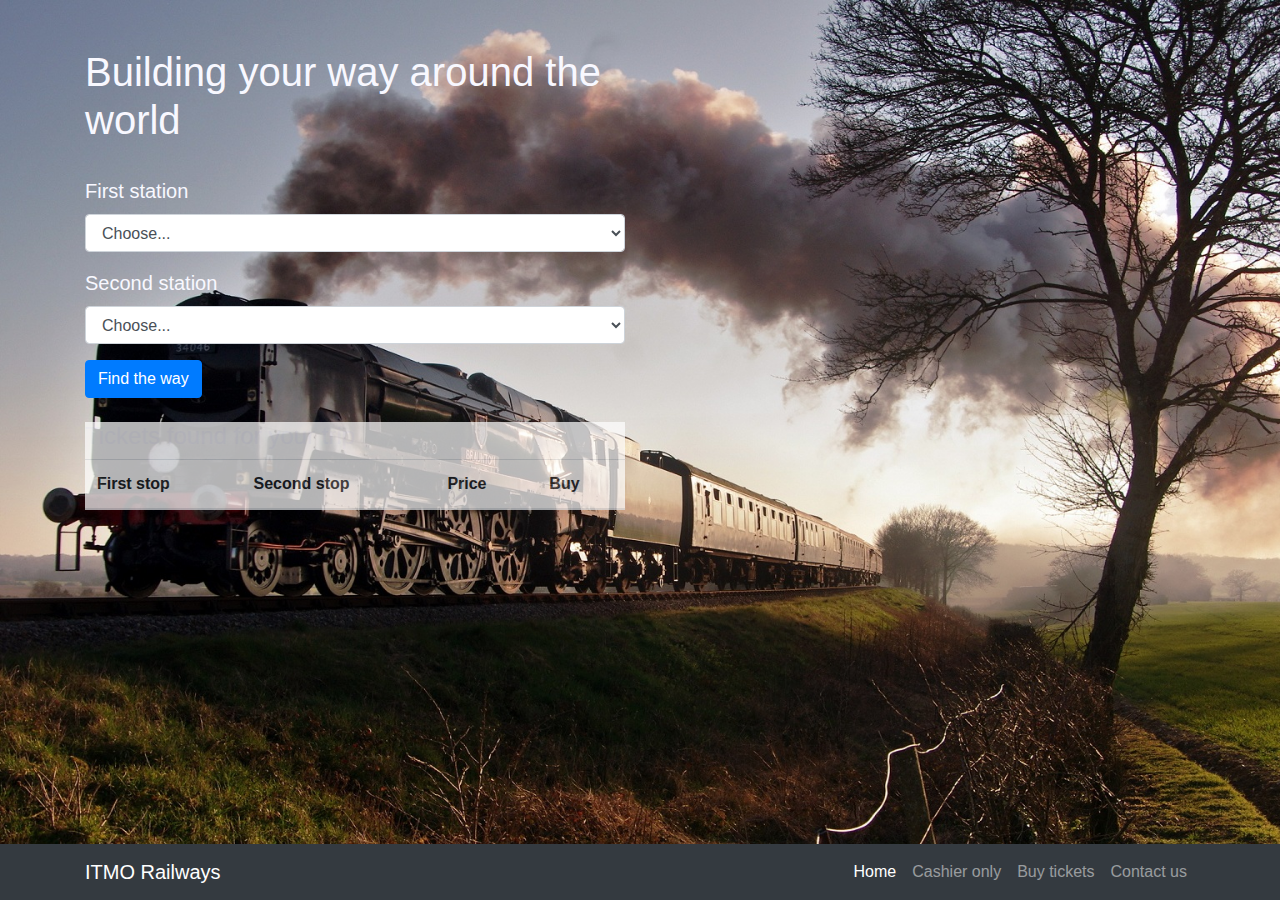
==== static/index.html @ 632b2022 "Вывод статических файлов" ====
<!DOCTYPE html>
<html lang="en">

<head>

  <meta charset="utf-8">
  <meta name="viewport" content="width=device-width, initial-scale=1, shrink-to-fit=no">
  <meta name="description" content="">
  <meta name="author" content="">

  <title>Railway helper</title>
  <link href="vendor/bootstrap/css/bootstrap.min.css" rel="stylesheet">
  <link href="css/styles.css" rel="stylesheet">

</head>

<body>
  <nav class="navbar navbar-expand-lg navbar-dark bg-dark fixed-bottom">
    <div class="container">
      <a class="navbar-brand" href="#">ITMO Railways</a>
      <button class="navbar-toggler" type="button" data-toggle="collapse" data-target="#navbarResponsive" aria-controls="navbarResponsive" aria-expanded="false" aria-label="Toggle navigation">
        <span class="navbar-toggler-icon"></span>
      </button>
      <div class="collapse navbar-collapse" id="navbarResponsive">
        <ul class="navbar-nav ml-auto">
          <li class="nav-item active">
            <a class="nav-link" href="index.html">Home
              <span class="sr-only">(current)</span>
            </a>
          </li>
          <li class="nav-item">
            <a class="nav-link" href="cashier.html">Cashier only</a>
          </li>
          <li class="nav-item">
            <a class="nav-link" href="#">Buy tickets</a>
          </li>
          <li class="nav-item">
            <a class="nav-link" href="contact.html">Contact us</a>
          </li>
        </ul>
      </div>
    </div>
  </nav>
  <section>
    <div class="container">
      <div class="row">
        <div class="col-lg-6 text-about">
          <h1 class="mt-5">Building your way around the world</h1>
        </div>
      </div>
    </div>
  </section>
  <br/>
  <section>
    <div class="container">
      <div class="row">
        <div class="col-lg-6">
          <form method="post" class="align-content-center" id="way_search">
            <div class="form-group">
              <label for="firstPlace">First station</label>
              <select id="firstPlace" class="form-control" name="first_st">
                <option selected>Choose...</option>
                <option>St 1</option>
                <option>St 2</option>
                <option>St 3</option>
                <option>St 4</option>
              </select>
            </div>
            <div class="form-group">
              <label for="secondPlace">Second station</label>
              <select id="secondPlace" class="form-control" name="second_st">
                <option selected>Choose...</option>
                <option>St 1</option>
                <option>St 2</option>
                <option>St 3</option>
                <option>St 4</option>
              </select>
            </div>
            <button type="submit" class="btn btn-primary" onclick="send_form('way_search')">Find the way</button>
          </form>
        </div>
      </div>
    </div>
  </section>
  <br/>
  <section>
    <div class="container hidden">
      <div class="row">
        <div class="col-lg-6">
          <div class="results" id="results">
            <form action="javascript:void(0);">
              <h4>Tickets found for your trip</h4>
              <div>
                <table class="table tickets_table" id="tickets_table">
                  <thead>
                  <tr>
                    <th>First stop</th>
                    <th>Second stop</th>
                    <th>Price</th>
                    <th>Buy</th>
                  </tr>
                  </thead>
                  <tbody id="tickets_body">

                  </tbody>
                </table>
              </div>
            </form>
          </div>
        </div>
      </div>
    </div>
  </section>
  <script src="vendor/jquery/jquery.min.js"></script>
  <script src="vendor/bootstrap/js/bootstrap.bundle.min.js"></script>
  <script>
    function send_form(form_id) {
      let form = $('#'+form_id);
      let msg = form.serialize();
      $.ajax({
        type: 'POST',
        url: 'http://206.81.28.231/PushTicketIntoDB',
        data: msg,
        success: function(data) {
          let res = JSON.parse(data);
          for (let i = 0; i < res.length; i++)
          {
            let tr = document.createElement('tr');
            tr.id = 'tr' + 1;
            let td1 = document.createElement('td');
            let td2 = document.createElement('td');
            let td3 = document.createElement('td');
            let td4 = document.createElement('td');
            document.getElementById('tickets_body').appendChild(tr);
            td1.innerHTML = res.st1[i];
            document.getElementById('tr' + i).appendChild(td1);
            td2.innerHTML = res.st2[i];
            document.getElementById('tr' + i).appendChild(td2);
            td3.innerHTML = res.price[i];
            document.getElementById('tr' + i).appendChild(td3);
            td4.innerHTML = '<button class="btn-link" onclick="location.href = \'https://aviasales.ru/\'">Buy</button>';
            document.getElementById('tr' + i).appendChild(td4);
                }
            },
        error:  function(){
          alert('Ошибка!');
        }
      });
    }
  </script>
</body>
</html>
---- static/css/styles.css ----
body {
  background: url(../media/railroad.jpg) no-repeat center center fixed;
  -webkit-background-size: cover;
  -moz-background-size: cover;
  background-size: cover;
  -o-background-size: cover;
}
body h1,h2,h3,h4,h5,h6,p,label{
  color: ghostwhite;
}
label{
  color: ghostwhite;
  font-size: 20px;
}
.center {
  position: absolute;
  left: 0;
  right: 0;
  margin: auto;
}
.results{
  background-color: white;
  opacity: 0.7;
}
.hidden{
  overflow: hidden;
}
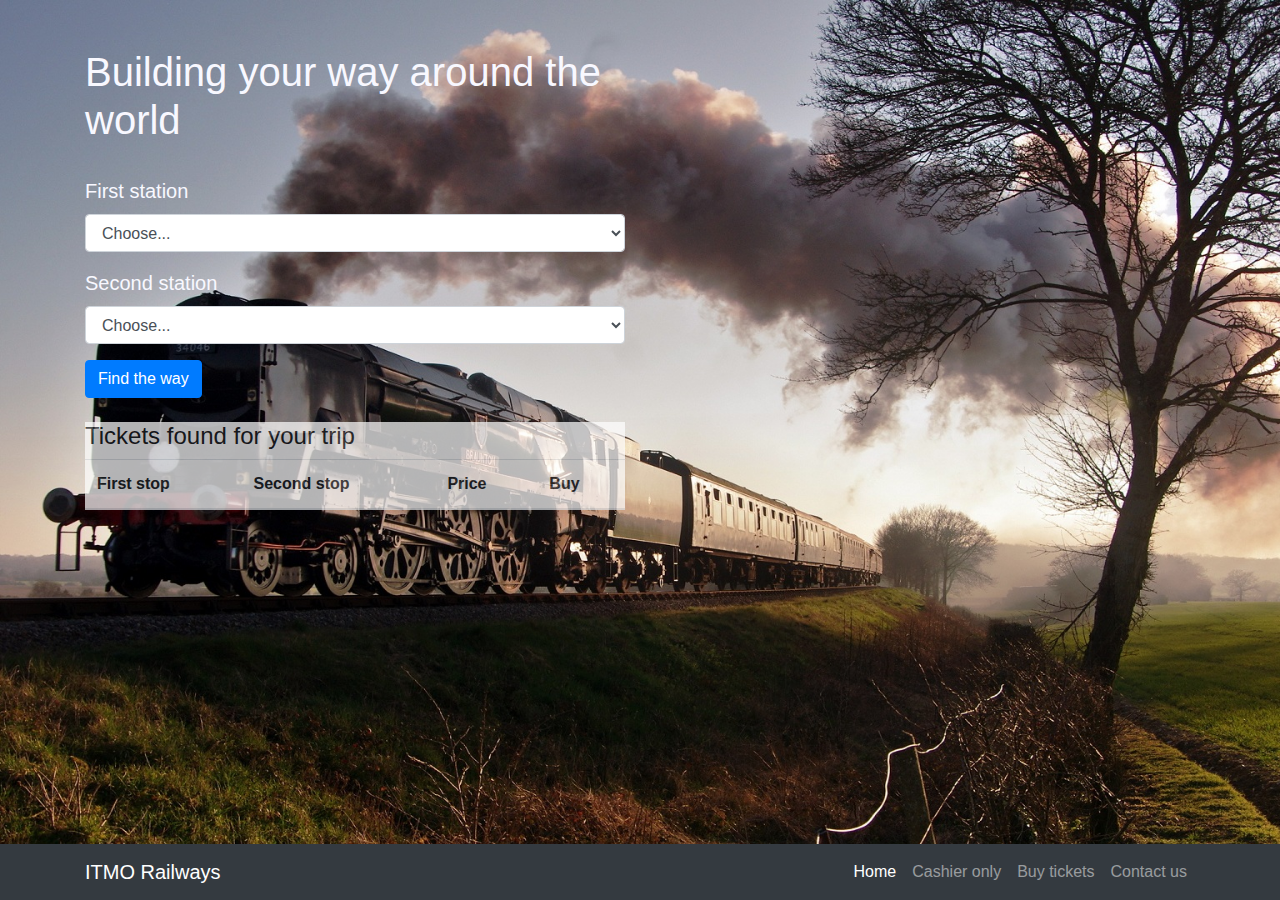
==== commit 83f6d96f: "POSTS updated" ====
--- a/static/index.html
+++ b/static/index.html
@@ -55,28 +55,26 @@
     <div class="container">
       <div class="row">
         <div class="col-lg-6">
-          <form method="post" class="align-content-center" id="way_search">
+          <form method="post" class="align-content-center" id="way_search" action="javascript:void(0);">
             <div class="form-group">
               <label for="firstPlace">First station</label>
-              <select id="firstPlace" class="form-control" name="first_st">
+              <select id="firstPlace" class="form-control" name="nameOfFirstStation">
                 <option selected>Choose...</option>
-                <option>St 1</option>
-                <option>St 2</option>
-                <option>St 3</option>
-                <option>St 4</option>
+                <option>ИТМО</option>
+                <option>Политех</option>
+                <option>Хата Безрукова</option>
               </select>
             </div>
             <div class="form-group">
               <label for="secondPlace">Second station</label>
-              <select id="secondPlace" class="form-control" name="second_st">
+              <select id="secondPlace" class="form-control" name="nameOfSecondStation">
                 <option selected>Choose...</option>
-                <option>St 1</option>
-                <option>St 2</option>
-                <option>St 3</option>
-                <option>St 4</option>
+                <option>ИТМО</option>
+                <option>Политех</option>
+                <option>Хата Безрукова</option>
               </select>
             </div>
-            <button type="submit" class="btn btn-primary" onclick="send_form('way_search')">Find the way</button>
+            <button type="submit" class="btn btn-primary" onclick="send_form()">Find the way</button>
           </form>
         </div>
       </div>
@@ -89,7 +87,7 @@
         <div class="col-lg-6">
           <div class="results" id="results">
             <form action="javascript:void(0);">
-              <h4>Tickets found for your trip</h4>
+              <h4 style="color: #1d2124">Tickets found for your trip</h4>
               <div>
                 <table class="table tickets_table" id="tickets_table">
                   <thead>
@@ -114,15 +112,20 @@
   <script src="vendor/jquery/jquery.min.js"></script>
   <script src="vendor/bootstrap/js/bootstrap.bundle.min.js"></script>
   <script>
-    function send_form(form_id) {
-      let form = $('#'+form_id);
-      let msg = form.serialize();
+    function send_form() {
+      let first_st  = document.getElementById('firstPlace').value;
+      let second_st  = document.getElementById('secondPlace').value;
       $.ajax({
         type: 'POST',
-        url: 'http://206.81.28.231/PushTicketIntoDB',
-        data: msg,
-        success: function(data) {
-          let res = JSON.parse(data);
+        url: 'http://206.81.28.231/ticket',
+        data: {
+          'nameOfFirstStation': first_st,
+          'nameOfSecondStation': second_st,
+        },
+        success: function(res) {
+          alert(res);
+          let data = JSON.parse(res);
+          let route_num = data.RouteNumber;
           for (let i = 0; i < res.length; i++)
           {
             let tr = document.createElement('tr');
@@ -132,13 +135,13 @@
             let td3 = document.createElement('td');
             let td4 = document.createElement('td');
             document.getElementById('tickets_body').appendChild(tr);
-            td1.innerHTML = res.st1[i];
+            td1.innerHTML = data.IdStation;
             document.getElementById('tr' + i).appendChild(td1);
-            td2.innerHTML = res.st2[i];
+            td2.innerHTML = data.IdStation2;
             document.getElementById('tr' + i).appendChild(td2);
-            td3.innerHTML = res.price[i];
+            td3.innerHTML = data.price;
             document.getElementById('tr' + i).appendChild(td3);
-            td4.innerHTML = '<button class="btn-link" onclick="location.href = \'https://aviasales.ru/\'">Buy</button>';
+            td4.innerHTML = '<button class="btn-link" onclick="buy(i)">Buy</button>';
             document.getElementById('tr' + i).appendChild(td4);
                 }
             },
@@ -148,5 +151,20 @@
       });
     }
   </script>
+  <script>
+    function buy(num){
+      $.ajax({
+        type: 'POST',
+        url: 'http://206.81.28.231/ticket',
+        data: num,
+        success: function(data) {
+          /* Generating pdf */
+        },
+        error:  function(){
+          alert('Ошибка!');
+        }
+      });
+    }
+  </script>
 </body>
 </html>
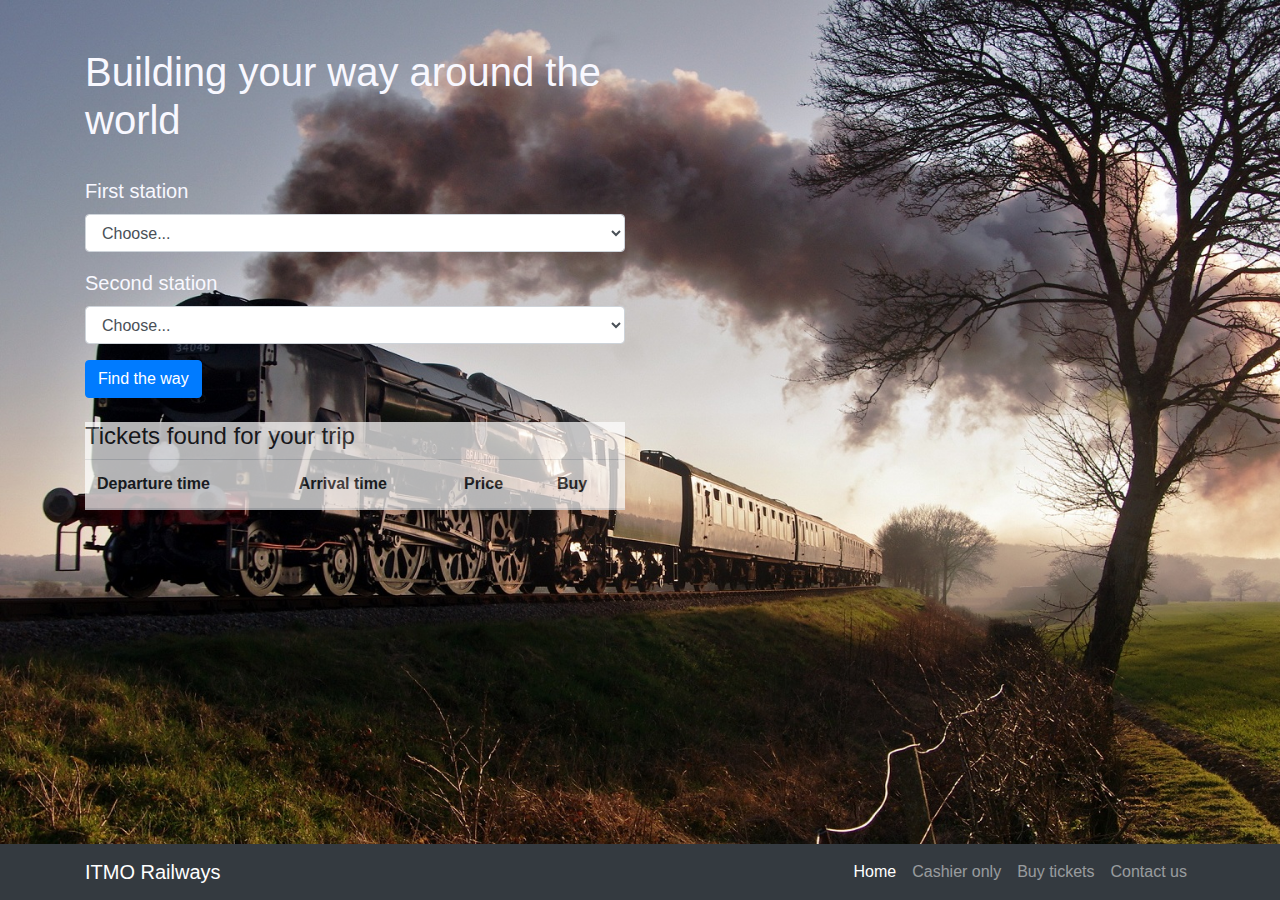
==== commit d2a18b45: "Response corrected" ====
--- a/static/index.html
+++ b/static/index.html
@@ -61,7 +61,7 @@
               <select id="firstPlace" class="form-control" name="nameOfFirstStation">
                 <option selected>Choose...</option>
                 <option>ИТМО</option>
-                <option>Политех</option>
+                <option>Военмех</option>
                 <option>Хата Безрукова</option>
               </select>
             </div>
@@ -70,7 +70,7 @@
               <select id="secondPlace" class="form-control" name="nameOfSecondStation">
                 <option selected>Choose...</option>
                 <option>ИТМО</option>
-                <option>Политех</option>
+                <option>Военмех</option>
                 <option>Хата Безрукова</option>
               </select>
             </div>
@@ -92,8 +92,8 @@
                 <table class="table tickets_table" id="tickets_table">
                   <thead>
                   <tr>
-                    <th>First stop</th>
-                    <th>Second stop</th>
+                    <th>Departure time</th>
+                    <th>Arrival time</th>
                     <th>Price</th>
                     <th>Buy</th>
                   </tr>
@@ -122,11 +122,9 @@
           'nameOfFirstStation': first_st,
           'nameOfSecondStation': second_st,
         },
-        success: function(res) {
-          alert(res);
-          let data = JSON.parse(res);
-          let route_num = data.RouteNumber;
-          for (let i = 0; i < res.length; i++)
+        success: function(data) {
+          const responseData = JSON.parse(data);
+          for (let i in responseData)
           {
             let tr = document.createElement('tr');
             tr.id = 'tr' + 1;
@@ -135,11 +133,11 @@
             let td3 = document.createElement('td');
             let td4 = document.createElement('td');
             document.getElementById('tickets_body').appendChild(tr);
-            td1.innerHTML = data.IdStation;
+            td1.innerHTML = responseData[i].DepartureDate;
             document.getElementById('tr' + i).appendChild(td1);
-            td2.innerHTML = data.IdStation2;
+            td2.innerHTML = responseData[i].ArrivalDate;
             document.getElementById('tr' + i).appendChild(td2);
-            td3.innerHTML = data.price;
+            td3.innerHTML = responseData[i].Price;
             document.getElementById('tr' + i).appendChild(td3);
             td4.innerHTML = '<button class="btn-link" onclick="buy(i)">Buy</button>';
             document.getElementById('tr' + i).appendChild(td4);
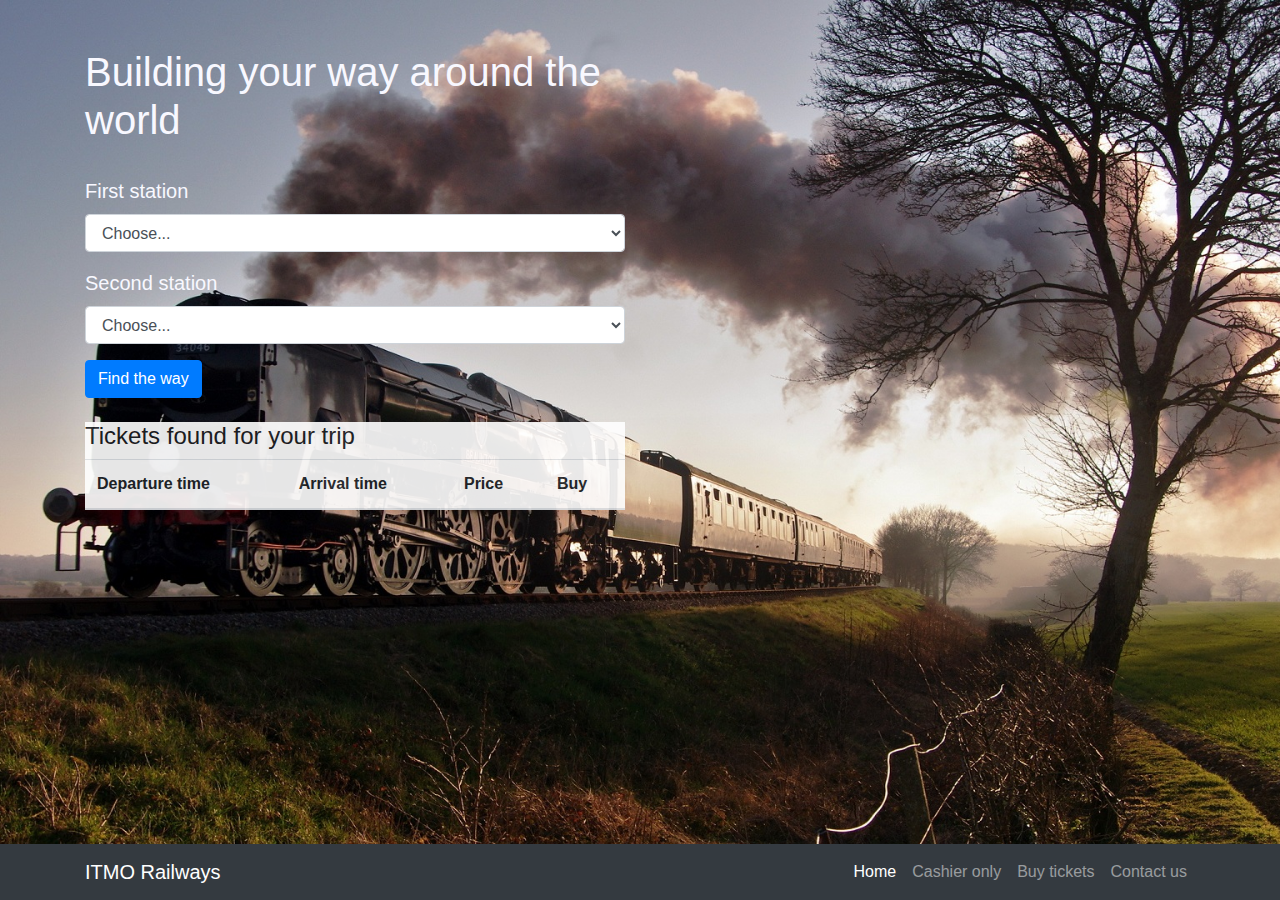
==== commit 658dc601: "Finally" ====
--- a/static/index.html
+++ b/static/index.html
@@ -74,7 +74,7 @@
                 <option>Хата Безрукова</option>
               </select>
             </div>
-            <button type="submit" class="btn btn-primary" onclick="send_form()">Find the way</button>
+            <button type="submit" class="btn btn-primary" onclick="clear_table(); send_form()">Find the way</button>
           </form>
         </div>
       </div>
@@ -98,9 +98,6 @@
                     <th>Buy</th>
                   </tr>
                   </thead>
-                  <tbody id="tickets_body">
-
-                  </tbody>
                 </table>
               </div>
             </form>
@@ -112,6 +109,9 @@
   <script src="vendor/jquery/jquery.min.js"></script>
   <script src="vendor/bootstrap/js/bootstrap.bundle.min.js"></script>
   <script>
+    function clear_table(){
+      $('#tickets_table').empty();
+    }
     function send_form() {
       let first_st  = document.getElementById('firstPlace').value;
       let second_st  = document.getElementById('secondPlace').value;
@@ -122,27 +122,46 @@
           'nameOfFirstStation': first_st,
           'nameOfSecondStation': second_st,
         },
-        success: function(data) {
-          const responseData = JSON.parse(data);
-          for (let i in responseData)
-          {
-            let tr = document.createElement('tr');
-            tr.id = 'tr' + 1;
-            let td1 = document.createElement('td');
-            let td2 = document.createElement('td');
-            let td3 = document.createElement('td');
-            let td4 = document.createElement('td');
-            document.getElementById('tickets_body').appendChild(tr);
-            td1.innerHTML = responseData[i].DepartureDate;
-            document.getElementById('tr' + i).appendChild(td1);
-            td2.innerHTML = responseData[i].ArrivalDate;
-            document.getElementById('tr' + i).appendChild(td2);
-            td3.innerHTML = responseData[i].Price;
-            document.getElementById('tr' + i).appendChild(td3);
-            td4.innerHTML = '<button class="btn-link" onclick="buy(i)">Buy</button>';
-            document.getElementById('tr' + i).appendChild(td4);
-                }
-            },
+        success: function(res) {
+          $('#tickets_table').append(
+                  `<tbody>${res.map(n =>
+                          `
+                  <thead>
+                  <tr>
+                    <th>Departure time</th>
+                    <th>Arrival time</th>
+                    <th>Price</th>
+                    <th>Buy</th>
+                  </tr>
+                  </thead>
+                            <tr>
+                        <td>${n.DepartureDate}</td>
+                        <td>${n.ArrivalDate}</td>
+                        <td>${n.Price}</td>
+                        <td><button class="btn-link" onclick="buy(i)">Buy</button></td>
+                          </tr>`).join('')}
+                  </tbody>`
+          );
+        },
+          //for (let i in responseData)
+          //{
+          //  let tr = document.createElement('tr');
+          //  tr.id = 'tr' + 1;
+          //  let td1 = document.createElement('td');
+          //  let td2 = document.createElement('td');
+          //  let td3 = document.createElement('td');
+          //  let td4 = document.createElement('td');
+          //  document.getElementById('tickets_body').appendChild(tr);
+          //  td1.innerHTML = responseData[i].DepartureDate;
+          //  document.getElementById('tr' + i).appendChild(td1);
+          //  td2.innerHTML = responseData[i].ArrivalDate;
+          //  document.getElementById('tr' + i).appendChild(td2);
+          //  td3.innerHTML = responseData[i].Price;
+          //  document.getElementById('tr' + i).appendChild(td3);
+          //  td4.innerHTML = '<button class="btn-link" onclick="buy(i)">Buy</button>';
+          //  document.getElementById('tr' + i).appendChild(td4);
+          //      }
+          //  }
         error:  function(){
           alert('Ошибка!');
         }
--- a/static/css/styles.css
+++ b/static/css/styles.css
@@ -20,8 +20,8 @@
 }
 .results{
   background-color: white;
-  opacity: 0.7;
+  opacity: 0.9;
 }
 .hidden{
   overflow: hidden;
-}+}
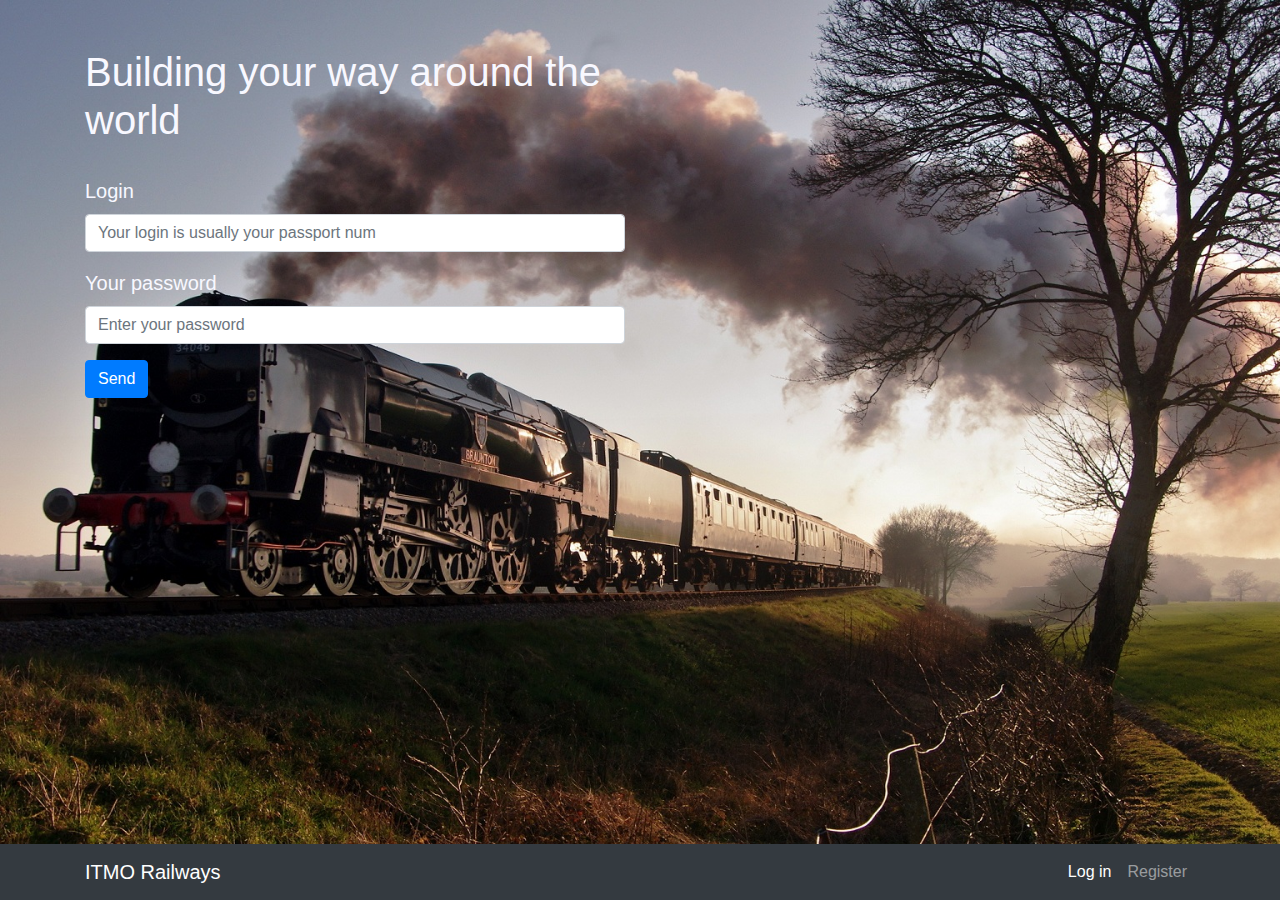
==== commit 71e855ba: "Server res,err added" ====
--- a/static/index.html
+++ b/static/index.html
@@ -3,185 +3,95 @@
 
 <head>
 
-  <meta charset="utf-8">
-  <meta name="viewport" content="width=device-width, initial-scale=1, shrink-to-fit=no">
-  <meta name="description" content="">
-  <meta name="author" content="">
+    <meta charset="utf-8">
+    <meta name="viewport" content="width=device-width, initial-scale=1, shrink-to-fit=no">
+    <meta name="description" content="">
+    <meta name="author" content="">
 
-  <title>Railway helper</title>
-  <link href="vendor/bootstrap/css/bootstrap.min.css" rel="stylesheet">
-  <link href="css/styles.css" rel="stylesheet">
+    <title>Railway helper</title>
+    <link href="vendor/bootstrap/css/bootstrap.min.css" rel="stylesheet">
+    <link href="css/styles.css" rel="stylesheet">
 
 </head>
 
 <body>
-  <nav class="navbar navbar-expand-lg navbar-dark bg-dark fixed-bottom">
+<nav class="navbar navbar-expand-lg navbar-dark bg-dark fixed-bottom">
     <div class="container">
-      <a class="navbar-brand" href="#">ITMO Railways</a>
-      <button class="navbar-toggler" type="button" data-toggle="collapse" data-target="#navbarResponsive" aria-controls="navbarResponsive" aria-expanded="false" aria-label="Toggle navigation">
-        <span class="navbar-toggler-icon"></span>
-      </button>
-      <div class="collapse navbar-collapse" id="navbarResponsive">
-        <ul class="navbar-nav ml-auto">
-          <li class="nav-item active">
-            <a class="nav-link" href="index.html">Home
-              <span class="sr-only">(current)</span>
-            </a>
-          </li>
-          <li class="nav-item">
-            <a class="nav-link" href="cashier.html">Cashier only</a>
-          </li>
-          <li class="nav-item">
-            <a class="nav-link" href="#">Buy tickets</a>
-          </li>
-          <li class="nav-item">
-            <a class="nav-link" href="contact.html">Contact us</a>
-          </li>
-        </ul>
-      </div>
+        <a class="navbar-brand" href="#">ITMO Railways</a>
+        <button class="navbar-toggler" type="button" data-toggle="collapse" data-target="#navbarResponsive" aria-controls="navbarResponsive" aria-expanded="false" aria-label="Toggle navigation">
+            <span class="navbar-toggler-icon"></span>
+        </button>
+        <div class="collapse navbar-collapse" id="navbarResponsive">
+            <ul class="navbar-nav ml-auto">
+                <li class="nav-item active">
+                    <a class="nav-link" href="#">Log in
+                        <span class="sr-only">(current)</span>
+                    </a>
+                </li>
+                <li class="nav-item">
+                    <a class="nav-link" href="reg.html">Register</a>
+                </li>
+            </ul>
+        </div>
     </div>
-  </nav>
-  <section>
+</nav>
+<section>
     <div class="container">
-      <div class="row">
-        <div class="col-lg-6 text-about">
-          <h1 class="mt-5">Building your way around the world</h1>
+        <div class="row">
+            <div class="col-lg-6 text-about">
+                <h1 class="mt-5">Building your way around the world</h1>
+            </div>
         </div>
-      </div>
     </div>
-  </section>
-  <br/>
-  <section>
+</section>
+<br/>
+<section>
     <div class="container">
-      <div class="row">
-        <div class="col-lg-6">
-          <form method="post" class="align-content-center" id="way_search" action="javascript:void(0);">
-            <div class="form-group">
-              <label for="firstPlace">First station</label>
-              <select id="firstPlace" class="form-control" name="nameOfFirstStation">
-                <option selected>Choose...</option>
-                <option>ИТМО</option>
-                <option>Военмех</option>
-                <option>Хата Безрукова</option>
-              </select>
+        <div class="row">
+            <div class="col-lg-6">
+                <form method="post" class="align-content-center" id="auth" action="javascript:void(0);">
+                    <div class="form-group">
+                        <label for="log">Login</label>
+                        <input class="form-control" id="log" name="passport" placeholder="Your login is usually your passport num" type="text">
+                    </div>
+                    <div class="form-group">
+                        <label for="pass">Your password</label>
+                        <input class="form-control" id="pass" name="password" placeholder="Enter your password" type="password">
+                    </div>
+                    <button type="submit" class="btn btn-primary" onclick="send_form('auth')">Send</button>
+                </form>
             </div>
-            <div class="form-group">
-              <label for="secondPlace">Second station</label>
-              <select id="secondPlace" class="form-control" name="nameOfSecondStation">
-                <option selected>Choose...</option>
-                <option>ИТМО</option>
-                <option>Военмех</option>
-                <option>Хата Безрукова</option>
-              </select>
-            </div>
-            <button type="submit" class="btn btn-primary" onclick="clear_table(); send_form()">Find the way</button>
-          </form>
         </div>
-      </div>
     </div>
-  </section>
-  <br/>
-  <section>
-    <div class="container hidden">
-      <div class="row">
-        <div class="col-lg-6">
-          <div class="results" id="results">
-            <form action="javascript:void(0);">
-              <h4 style="color: #1d2124">Tickets found for your trip</h4>
-              <div>
-                <table class="table tickets_table" id="tickets_table">
-                  <thead>
-                  <tr>
-                    <th>Departure time</th>
-                    <th>Arrival time</th>
-                    <th>Price</th>
-                    <th>Buy</th>
-                  </tr>
-                  </thead>
-                </table>
-              </div>
-            </form>
-          </div>
-        </div>
-      </div>
-    </div>
-  </section>
-  <script src="vendor/jquery/jquery.min.js"></script>
-  <script src="vendor/bootstrap/js/bootstrap.bundle.min.js"></script>
-  <script>
-    function clear_table(){
-      $('#tickets_table').empty();
+</section>
+<br/>
+
+<script src="vendor/jquery/jquery.min.js"></script>
+<script src="vendor/bootstrap/js/bootstrap.bundle.min.js"></script>
+<script>
+    function send_form(form_id) {
+        let form = $('#'+form_id);
+        let msg = form.serialize();
+        $.ajax({
+            type: 'POST',
+            url: 'http://206.81.28.231/login',
+            data: msg,
+            success: function(res) {
+                if (res == 'success'){
+                    alert('Success!');
+                    document.location.replace("main.html");
+                }
+                else if (res == 'error'){
+                    let res_text = JSON.stringify(res);
+                    alert('Error! ' + res_text);
+                }
+            },
+            error:  function(res){
+                let res_text = JSON.stringify(res);
+                alert('Error! ' + res_text);
+            }
+        });
     }
-    function send_form() {
-      let first_st  = document.getElementById('firstPlace').value;
-      let second_st  = document.getElementById('secondPlace').value;
-      $.ajax({
-        type: 'POST',
-        url: 'http://206.81.28.231/ticket',
-        data: {
-          'nameOfFirstStation': first_st,
-          'nameOfSecondStation': second_st,
-        },
-        success: function(res) {
-          $('#tickets_table').append(
-                  `<tbody>${res.map(n =>
-                          `
-                  <thead>
-                  <tr>
-                    <th>Departure time</th>
-                    <th>Arrival time</th>
-                    <th>Price</th>
-                    <th>Buy</th>
-                  </tr>
-                  </thead>
-                            <tr>
-                        <td>${n.DepartureDate}</td>
-                        <td>${n.ArrivalDate}</td>
-                        <td>${n.Price}</td>
-                        <td><button class="btn-link" onclick="buy(i)">Buy</button></td>
-                          </tr>`).join('')}
-                  </tbody>`
-          );
-        },
-          //for (let i in responseData)
-          //{
-          //  let tr = document.createElement('tr');
-          //  tr.id = 'tr' + 1;
-          //  let td1 = document.createElement('td');
-          //  let td2 = document.createElement('td');
-          //  let td3 = document.createElement('td');
-          //  let td4 = document.createElement('td');
-          //  document.getElementById('tickets_body').appendChild(tr);
-          //  td1.innerHTML = responseData[i].DepartureDate;
-          //  document.getElementById('tr' + i).appendChild(td1);
-          //  td2.innerHTML = responseData[i].ArrivalDate;
-          //  document.getElementById('tr' + i).appendChild(td2);
-          //  td3.innerHTML = responseData[i].Price;
-          //  document.getElementById('tr' + i).appendChild(td3);
-          //  td4.innerHTML = '<button class="btn-link" onclick="buy(i)">Buy</button>';
-          //  document.getElementById('tr' + i).appendChild(td4);
-          //      }
-          //  }
-        error:  function(){
-          alert('Ошибка!');
-        }
-      });
-    }
-  </script>
-  <script>
-    function buy(num){
-      $.ajax({
-        type: 'POST',
-        url: 'http://206.81.28.231/ticket',
-        data: num,
-        success: function(data) {
-          /* Generating pdf */
-        },
-        error:  function(){
-          alert('Ошибка!');
-        }
-      });
-    }
-  </script>
+</script>
 </body>
 </html>
--- a/static/css/styles.css
+++ b/static/css/styles.css
@@ -21,7 +21,15 @@
 .results{
   background-color: white;
   opacity: 0.9;
+  margin-bottom: 20%;
+  padding: 5px;
 }
-.hidden{
-  overflow: hidden;
+.reg_form{
+  background-color: white;
+  opacity: 0.9;
+  margin-bottom: 20%;
+  padding: 5px;
 }
+.reg_form label{
+  color: #1d2124;
+}